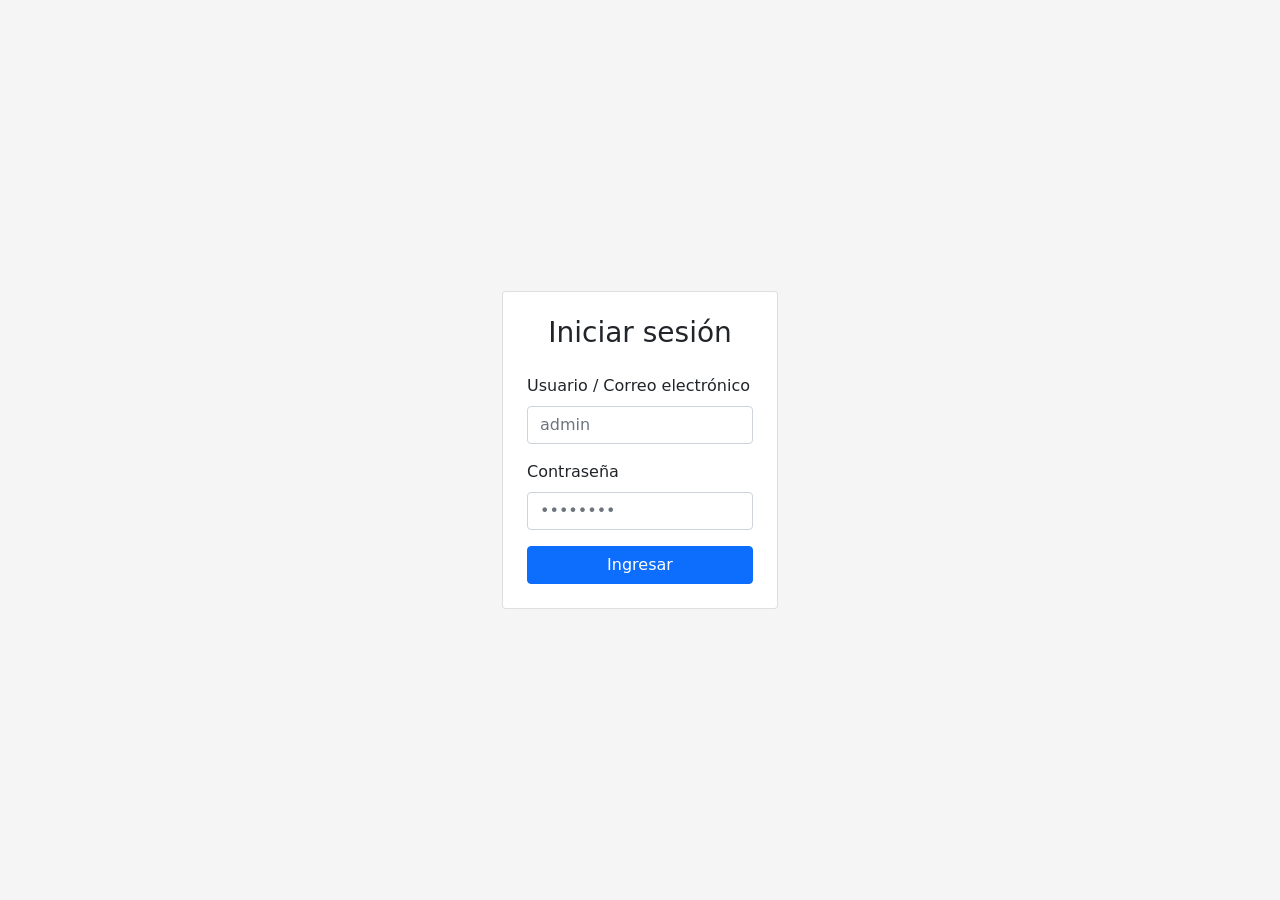
==== index.html @ 815db7ce "Add files via upload" ====
<!DOCTYPE html>
<html lang="es">
<head>
    <meta charset="UTF-8">
    <meta name="viewport" content="width=device-width, initial-scale=1">

    <title>CESUN Universidad</title>

    <link href="bootstrap-5.0.2-dist/css/bootstrap.min.css" rel="stylesheet">
    <link rel="stylesheet" href="stylesLogin.css">
</head>
<body>

    <!-- ===================== -->
    <!-- DIV LOGIN              -->
    <!-- ===================== -->
    <div id="login-screen">
        <div class="login-wrapper">
            <div class="card login-card">
                <div class="card-body p-4">
                    <h3 class="text-center mb-4">Iniciar sesión</h3>

                    <form id="login-form" novalidate>
                        <div class="mb-3">
                            <label for="usuario" class="form-label">Usuario / Correo electrónico</label>
                            <input type="text" class="form-control" id="usuario" placeholder="admin">
                        </div>

                        <div class="mb-3">
                            <label for="contrasenia" class="form-label">Contraseña</label>
                            <input type="password" class="form-control" id="contrasenia" placeholder="••••••••">
                        </div>

                        <div id="login-error" class="alert alert-danger d-none" role="alert"></div>

                        <button type="submit" class="btn btn-primary w-100">Ingresar</button>
                    </form>
                </div>
            </div>
        </div>
    </div>

    <!-- ===================== -->
    <!-- MODAL DE VALIDACIÓN   -->
    <!-- ===================== -->
    <div class="modal fade" id="modalAlerta" tabindex="-1" aria-hidden="true">
        <div class="modal-dialog">
            <div class="modal-content">
                <div class="modal-header">
                    <h5 class="modal-title">Aviso</h5>
                    <button type="button" class="btn-close" data-bs-dismiss="modal" aria-label="Cerrar"></button>
                </div>
                <div class="modal-body" id="modalAlertaMensaje">
                    <!-- Mensaje dinámico -->
                </div>
                <div class="modal-footer">
                    <button type="button" class="btn btn-primary" data-bs-dismiss="modal">Aceptar</button>
                </div>
            </div>
        </div>
    </div>

    <!-- ===================== -->
    <!-- DIV APLICACIÓN PRINCIPAL -->
    <!-- ===================== -->
    <div id="app-main" style="display: none;">

    <!-- Navbar -->
    <nav class="navbar navbar-expand-lg navbar-dark bg-dark">
        <div class="container">
            <a class="navbar-brand" href="#">CESUN Universidad</a>

            <button class="navbar-toggler" type="button" data-bs-toggle="collapse" data-bs-target="#menu">
                <span class="navbar-toggler-icon"></span>
            </button>

            <div class="collapse navbar-collapse" id="menu">
                <ul class="navbar-nav ms-auto align-items-lg-center">
                    <li class="nav-item">
                        <a class="nav-link active" href="#">Inicio</a>
                    </li>

                    <li class="nav-item">
                        <a class="nav-link" href="#">Servicios</a>
                    </li>

                    <li class="nav-item">
                        <a class="nav-link" href="#">Contacto</a>
                    </li>

                    <li class="nav-item ms-lg-3">
                        <button id="logout-btn" class="btn btn-outline-light btn-sm">Cerrar sesión</button>
                    </li>
                </ul>
            </div>
        </div>
    </nav>

    <!-- Hero -->
    <section class="hero">
        <div class="container">
            <h1>Universidad CESUN</h1>
            <p>Actividad de Diseño Responsivo con Bootstrap</p>
        </div>
    </section>

    <!-- Contenido -->
    <div class="container mt-4">
        <div class="row">

            <!-- Cards -->
            <div class="col-12 col-md-8">
                <div class="row g-4">

                    <div class="col-12 col-lg-4">
                        <div class="card h-100">
                            <img src="https://picsum.photos/300/200?1" class="card-img-top">
                            <div class="card-body">
                                <h5 class="card-title">Diseño Web</h5>
                                <p class="card-text">
                                    Desarrollo de interfaces modernas utilizando Bootstrap.
                                </p>
                            </div>
                        </div>
                    </div>

                    <div class="col-12 col-lg-4">
                        <div class="card h-100">
                            <img src="https://picsum.photos/300/200?2" class="card-img-top">
                            <div class="card-body">
                                <h5 class="card-title">Responsive</h5>
                                <p class="card-text">
                                    Adaptación automática del contenido a diferentes pantallas.
                                </p>
                            </div>
                        </div>
                    </div>

                    <div class="col-12 col-lg-4">
                        <div class="card h-100">
                            <img src="https://picsum.photos/300/200?3" class="card-img-top">
                            <div class="card-body">
                                <h5 class="card-title">Bootstrap</h5>
                                <p class="card-text">
                                    Uso del sistema de rejilla y componentes responsivos.
                                </p>
                            </div>
                        </div>
                    </div>

                </div>
            </div>

            <!-- Sidebar -->
            <div class="col-12 col-md-4 mt-4 mt-md-0">
                <div class="sidebar">
                    <h4>Datos del Alumno</h4>
                    <p><strong>Nombre:</strong> Raul Ruiz Griego</p>
                    <p><strong>Matrícula:</strong> 2403230109</p>
                </div>
            </div>

        </div>
    </div>

    <!-- Footer -->
    <footer>
        <p>CESUN Universidad - FrontEnd 2026</p>
    </footer>

    </div> <!-- /#app-main -->

    <script src="bootstrap-5.0.2-dist/js/bootstrap.min.js"></script>
    <script src="scriptlogin.js"></script>

</body>
</html>
---- stylesLogin.css ----
body {
    background-color: #f5f5f5;
}

.hero {
    background-color: #0d6efd;
    color: white;
    padding: 60px 20px;
    text-align: center;
}

.sidebar {
    background-color: #e9ecef;
    padding: 20px;
    border-radius: 10px;
}

#login-screen {
    min-height: 100vh;
    display: flex;
    align-items: center;
    justify-content: center;
    background-color: #f5f5f5;
    padding: 20px;
}

.login-card {
    width: 100%;
    max-width: 380px;
}

footer {
    background-color: #212529;
    color: white;
    text-align: center;
    padding: 15px;
    margin-top: 30px;
}
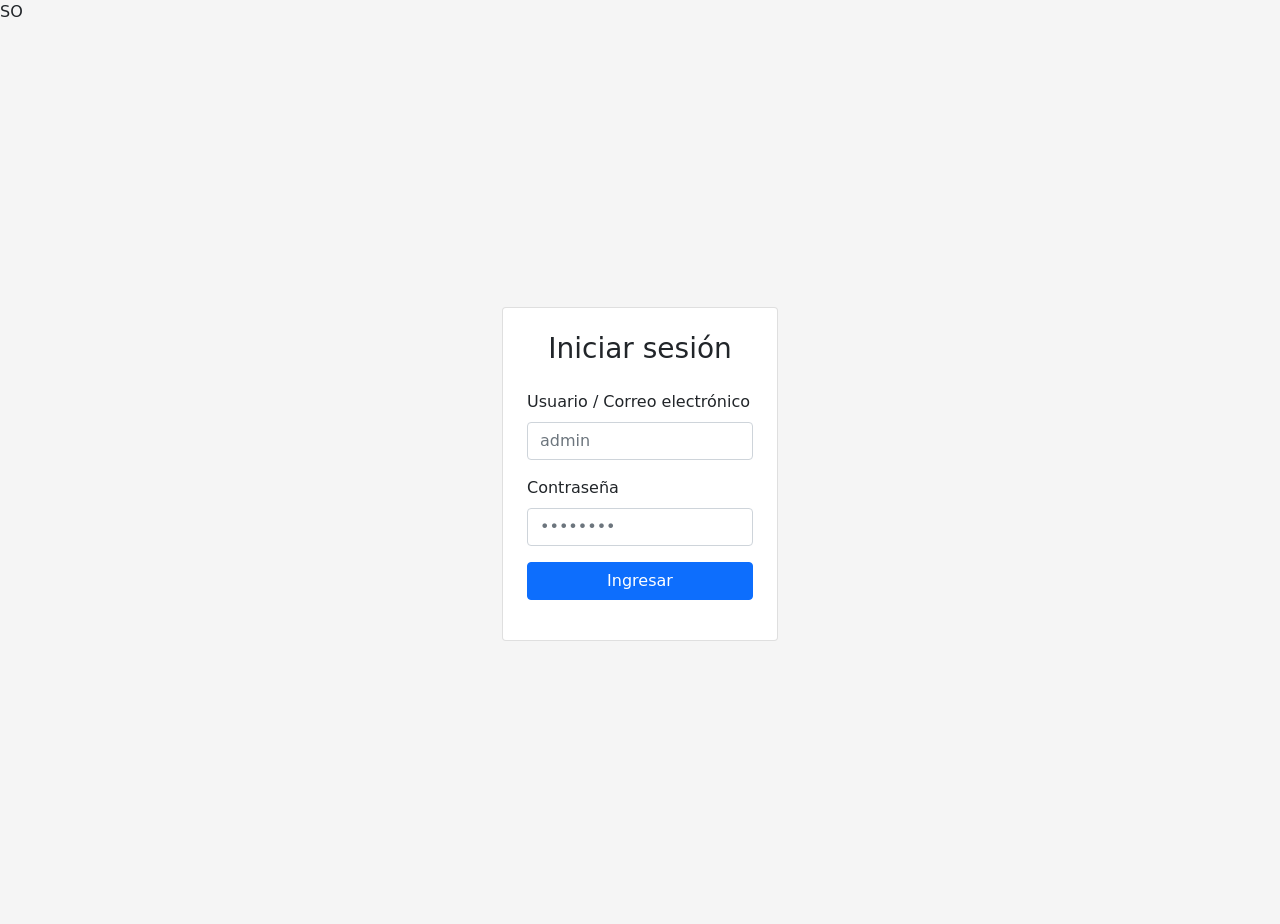
==== commit 6ecefda2: "Datos personales y peliculas extra" ====
--- a/index.html
+++ b/index.html
@@ -1,4 +1,4 @@
-<!DOCTYPE html>
+SO<!DOCTYPE html>
 <html lang="es">
 <head>
     <meta charset="UTF-8">
